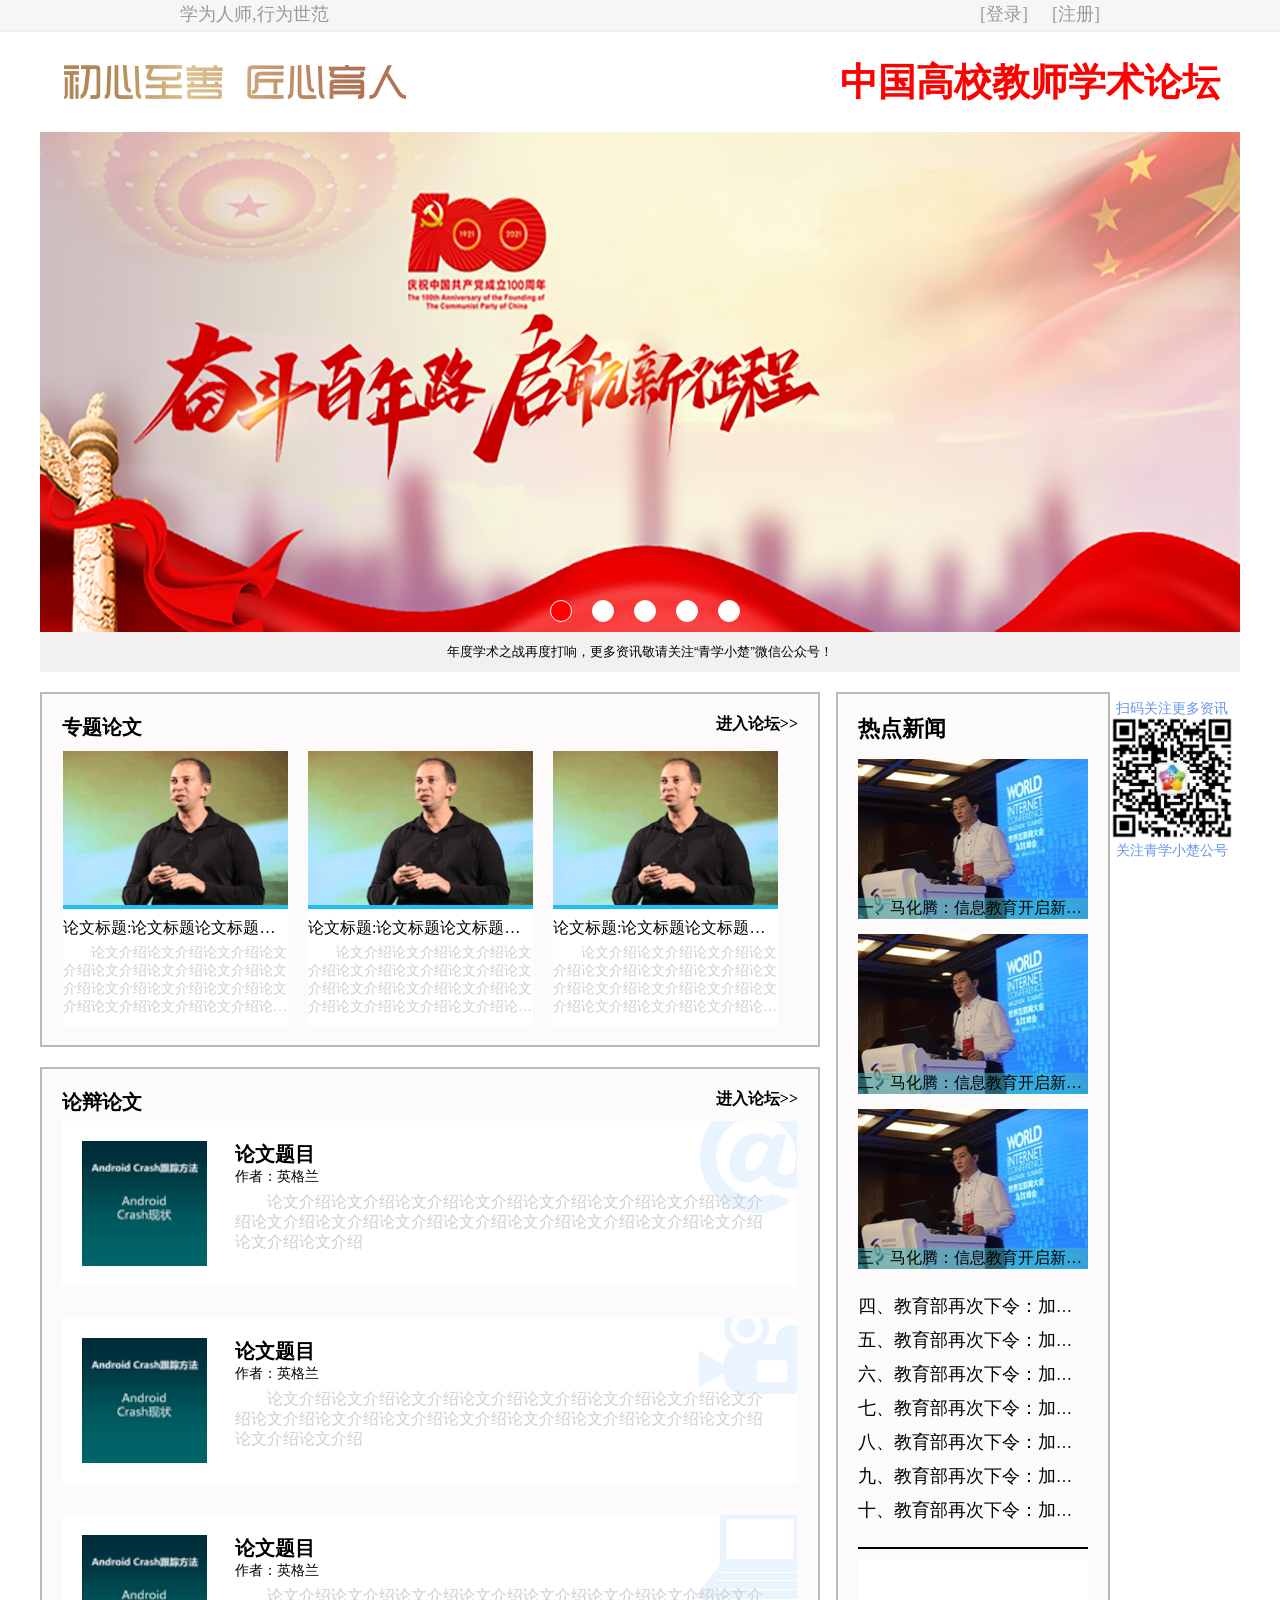
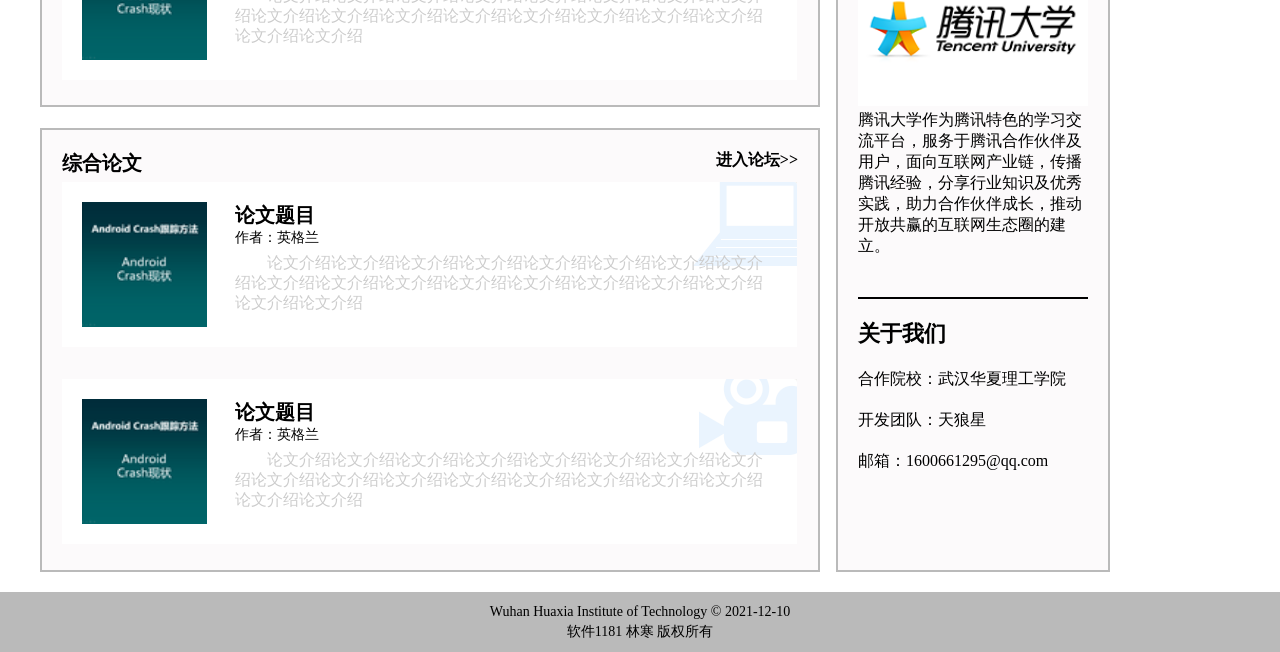
==== GraduationDesign/html/index.html @ d05cbbc8 "提交" ====
<!DOCTYPE html>
<html lang="en">

<head>
    <meta charset="UTF-8">
    <meta http-equiv="X-UA-Compatible" content="IE=edge">
    <meta name="viewport" content="width=device-width, initial-scale=1.0">
    <title>中国高校教师学术论坛官网</title>

    <script src="../js/indexppt.js"></script>
    <link rel="stylesheet" href="../css/index/init.css">
    <link rel="stylesheet" href="../css/index/top.css">
    <link rel="stylesheet" href="../css/index/ppt.css">
    <link rel="stylesheet" href="../css/index/mainBody.css">
    <link rel="stylesheet" href="../css/index/bottom.css">
</head>

<body>
    <div id="login">
        <span id="txt">学为人师,行为世范</span>
        <span id="logins">

            <span>
    </div>
    <div id="init">
        <div id="top">
            <div id="title">中国高校教师学术论坛</div>
        </div>
        <div id="ppt" class="ppt">
            <ul id="pic">
                <li><img src="../images/index/lb2.jpg" alt=""></li>
                <li><img src="../images/index/lb3.jpg" alt=""></li>
                <li><img src="../images/index/lb4.png" alt=""></li>
                <li><img src="../images/index/lb5.jpg" alt=""></li>
                <li><img src="../images/index/lb1.jpg" alt=""></li>
            </ul>
            <ol id="list">
                <li class="on">1</li>
                <li>2</li>
                <li>3</li>
                <li>4</li>
                <li>5</li>
            </ol>
        </div>
        <div id="notice">
            <button id="noticebtn">年度学术之战再度打响，更多资讯敬请关注“青学小楚”微信公众号！</button>
        </div>
        <div id="mainBody">
            <div id="erweima">
                <p>扫码关注更多资讯</p>
                <img src="../images/index/qxxc.png" alt="">
                <p>关注青学小楚公号</p>
            </div>
            <div id="news">
                <p id="title">热点新闻</p>
                <div class="newVideo">
                    <a href="#"><img src="../images/index/首页---腾讯大学_49.gif" alt=""></a>
                    <ul>
                        <li><a href="#"><span>一、</span>马化腾：信息教育开启新领域，中国学术论坛新篇章</a>
                        </li>
                    </ul>
                </div>
                <div class="newVideo">
                    <a href="#"><img src="../images/index/首页---腾讯大学_49.gif" alt=""></a>
                    <ul>
                        <li><a href="#"><span>二、</span>马化腾：信息教育开启新领域，中国学术论坛新篇章</a></li>
                    </ul>
                </div>
                <div class="newVideo">
                    <a href="#"><img src="../images/index/首页---腾讯大学_49.gif" alt=""></a>
                    <ul>
                        <li><a href="#"><span>三、</span>马化腾：信息教育开启新领域，中国学术论坛新篇章</a></li>
                    </ul>
                </div>
                <div id="newList">
                    <ul>
                        <li><a href="#"><span>四、</span>教育部再次下令：加强高校信息化教育部署，强化师生信息学习观念</a></li>
                        <li><a href="#"><span>五、</span>教育部再次下令：加强高校信息化教育部署，强化师生信息学习观念</a></li>
                        <li><a href="#"><span>六、</span>教育部再次下令：加强高校信息化教育部署，强化师生信息学习观念</a></li>
                        <li><a href="#"><span>七、</span>教育部再次下令：加强高校信息化教育部署，强化师生信息学习观念</a></li>
                        <li><a href="#"><span>八、</span>教育部再次下令：加强高校信息化教育部署，强化师生信息学习观念</a></li>
                        <li><a href="#"><span>九、</span>教育部再次下令：加强高校信息化教育部署，强化师生信息学习观念</a></li>
                        <li><a href="#"><span>十、</span>教育部再次下令：加强高校信息化教育部署，强化师生信息学习观念</a></li>
                    </ul>
                </div>
                <div id="tengxunlogo">
                    <a href="https://daxuepc.com/index" target="_blank">
                        <img src="../images/index/tengxundaxuelog.png" alt="">
                    </a>
                    <a href="https://daxuepc.com/index" target="_blank">
                        <p>
                            腾讯大学作为腾讯特色的学习交流平台，服务于腾讯合作伙伴及用户，面向互联网产业链，传播腾讯经验，分享行业知识及优秀实践，助力合作伙伴成长，推动开放共赢的互联网生态圈的建立。
                        </p>
                    </a>
                </div>
                <div id="phone">
                    <p id="title">关于我们</p>
                    <p class="about">合作院校：<a href="http://www.hxut.edu.cn/" target="_blank">武汉华夏理工学院</a></p>
                    <p class="about">开发团队：<a href="#">天狼星</a></p>
                    <p class="about">邮箱：<a href="https://mail.qq.com/" target="_blank">1600661295@qq.com</a></p>
                </div>
            </div>
            <div id="computer">
                <p id="title"><span>专题论文</span><a href="#">进入论坛>></a></p>
                <div class="plate">
                    <a href="#">
                        <img src="../images/index/首页---腾讯大学_51.gif" alt="">
                        <p class="txt-title">论文标题:论文标题论文标题论文标题论文标题论文标题论文标题</p>
                        <p class="txt">论文介绍论文介绍论文介绍论文介绍论文介绍论文介绍论文介绍论文介绍论文介绍论文介绍论文介绍论文介绍论文介绍论文介绍论文介绍论文介绍论文介绍论文介绍</p>
                    </a>
                </div>
                <div class="plate">
                    <a href="#">
                        <img src="../images/index/首页---腾讯大学_51.gif" alt="">
                        <p class="txt-title">论文标题:论文标题论文标题论文标题论文标题论文标题论文标题</p>
                        <p class="txt">论文介绍论文介绍论文介绍论文介绍论文介绍论文介绍论文介绍论文介绍论文介绍论文介绍论文介绍论文介绍论文介绍论文介绍论文介绍论文介绍论文介绍论文介绍</p>
                    </a>

                </div>
                <div class="plate" style="margin-right: none;">
                    <a href="#">
                        <img src="../images/index/首页---腾讯大学_51.gif" alt="">
                        <p class="txt-title">论文标题:论文标题论文标题论文标题论文标题论文标题论文标题</p>
                        <p class="txt">论文介绍论文介绍论文介绍论文介绍论文介绍论文介绍论文介绍论文介绍论文介绍论文介绍论文介绍论文介绍论文介绍论文介绍论文介绍论文介绍论文介绍论文介绍</p>
                    </a>
                </div>
            </div>
            <div id="dry">
                <p id="title"><span>论辩论文</span><a href="#">进入论坛>></a></p>
                <div class="plate" style="margin-top: 32px;background-image: url(../images/index/plate-a\ \(1\).gif);background-position: right top;background-repeat: no-repeat;">
                    <a href="#">
                        <div class="img">
                            <img src="../images/index/android.gif" alt="" class="png">
                        </div>
                        <div class="txt">
                            <p class="title">论文题目</p>
                            <p class="author"><span>作者：</span><span class="authorName">英格兰</span></p>
                            <p class="text">论文介绍论文介绍论文介绍论文介绍论文介绍论文介绍论文介绍论文介绍论文介绍论文介绍论文介绍论文介绍论文介绍论文介绍论文介绍论文介绍论文介绍论文介绍</p>
                        </div>
                    </a> 
                </div>
                <div class="plate" style="margin-top: 32px;background-image: url(../images/index/plate-a\ \(2\).gif);background-position: right top;background-repeat: no-repeat;">
                    <a href="#">
                        <div class="img">
                            <img src="../images/index/android.gif" alt="" class="png">
                        </div>
                        <div class="txt">
                            <p class="title">论文题目</p>
                            <p class="author"><span>作者：</span><span class="authorName">英格兰</span></p>
                            <p class="text">论文介绍论文介绍论文介绍论文介绍论文介绍论文介绍论文介绍论文介绍论文介绍论文介绍论文介绍论文介绍论文介绍论文介绍论文介绍论文介绍论文介绍论文介绍</p>
                        </div>
                    </a>
                </div>
                <div class="plate" style="margin-top: 32px;background-image: url(../images/index/plate-a\ \(3\).gif);background-position: right top;background-repeat: no-repeat;">
                    <a href="#">
                        <div class="img">
                            <img src="../images/index/android.gif" alt="" class="png">
                        </div>
                        <div class="txt">
                            <p class="title">论文题目</p>
                            <p class="author"><span>作者：</span><span class="authorName">英格兰</span></p>
                            <p class="text">论文介绍论文介绍论文介绍论文介绍论文介绍论文介绍论文介绍论文介绍论文介绍论文介绍论文介绍论文介绍论文介绍论文介绍论文介绍论文介绍论文介绍论文介绍</p>
                        </div>
                    </a>  
                </div>
            </div>
            <div id="activity">
                <p id="title"><span>综合论文</span><a href="#">进入论坛>></a></p>
                <div class="plate" style="margin-top: 32px;background-image: url(../images/index/plate-a\ \(3\).gif);background-position: right top;background-repeat: no-repeat;">
                    <a href="#">
                        <div class="img">
                            <img src="../images/index/android.gif" alt="" class="png">
                        </div>
                        <div class="txt">
                            <p class="title">论文题目</p>
                            <p class="author"><span>作者：</span><span class="authorName">英格兰</span></p>
                            <p class="text">论文介绍论文介绍论文介绍论文介绍论文介绍论文介绍论文介绍论文介绍论文介绍论文介绍论文介绍论文介绍论文介绍论文介绍论文介绍论文介绍论文介绍论文介绍</p>
                        </div>
                    </a> 
                </div>
                <div class="plate" style="margin-top: 32px;background-image: url(../images/index/plate-a\ \(2\).gif);background-position: right top;background-repeat: no-repeat;">
                    <a href="#">
                        <div class="img">
                            <img src="../images/index/android.gif" alt="" class="png">
                        </div>
                        <div class="txt">
                            <p class="title">论文题目</p>
                            <p class="author"><span>作者：</span><span class="authorName">英格兰</span></p>
                            <p class="text">论文介绍论文介绍论文介绍论文介绍论文介绍论文介绍论文介绍论文介绍论文介绍论文介绍论文介绍论文介绍论文介绍论文介绍论文介绍论文介绍论文介绍论文介绍</p>
                        </div>
                    </a>
                </div>
            </div>
        </div>
    </div>
    <div id="bottom">
        <p class="text">Wuhan Huaxia Institute of Technology&nbsp;&copy;&nbsp;2021-12-10</p>
        <p class="text">软件1181 林寒&nbsp;版权所有</p>
    </div>
</body>
<script src="../js/index.js"></script>

</html>
---- GraduationDesign/css/index/init.css ----
#init {
    width: 1200px;
    height: auto;
    background-color: #ffffff;
    margin: 0 auto;
}

* {
    margin: 0;
    padding: 0;
}

a {
    text-decoration: none;
}

#login {
    width: 100%;
    height: 30px;
    background-color: #f5f6f7;
    border-bottom: 2px solid #f0f0f0;
    position: relative;
}

#login #txt {
    font-size: 18px;
    display: block;
    position: absolute;
    left: 180px;
    top: 2px;
    color: #999999;
}

#login #txt:hover {
    cursor: default;
}

#login #logins {
    display: block;
    position: absolute;
    right: 180px;
    top: 2px;
    color: #999999;
}

#login #logins:hover {
    cursor: default;
}

#login #logins a {
    font-size: 18px;
    color: #999999;
}

#login #logins a:hover {
    color: aqua;
}

#regis {
    border: none;
    background-color: #f5f6f7;
    font-size: 18px;
    color: #999999;
}

#regis:hover {
    color: aqua;
}
---- GraduationDesign/css/index/top.css ----
#top {
    width: 100%;
    height: 100px;
    background-color: #fff;
    background-image: url(../../images/index/logo.png);
    background-repeat: no-repeat;
    background-position: 20px;
    position: relative;
}

#top #title {
    height: 38px;
    width: 100%;
    font-size: 38px;
    line-height: 38px;
    color: red;
    text-align: right;
    position: absolute;
    top: 31px;
    font-weight: bold;
    right: 20px;
}

#top #title:hover {
    cursor: default;
}
---- GraduationDesign/css/index/ppt.css ----
#ppt {
    width: 100%;
    height: 500px;
    background-color: red;
    overflow: hidden;
    position: relative;
}

* {
    margin: 0;
    padding: 0;
    list-style: none;
}

.wrap {
    height: 170px;
    width: 490px;
    margin: 60px auto;
    overflow: hidden;
    position: relative;
    margin: 100px auto;
}

.ppt ul {
    position: absolute;
}

.ppt ul li {
    height: 500px;
}

.ppt ol {
    position: absolute;
    right: 500px;
    bottom: 10px;
}

.ppt ol li {
    height: 20px;
    width: 20px;
    background: #fff;
    border: 1px solid #fff;
    margin-left: 20px;
    color: #fff;
    float: left;
    line-height: center;
    text-align: center;
    cursor: pointer;
    border-radius: 50%;
}

.ppt ol .on {
    background: red;
    color: red;
}

#notice {
    width: 100%;
    height: 40px;
    background-color: #f2f1ef;
}

#notice #noticebtn {
    border: none;
    background-color: #f2f1ef;
    width: 100%;
    height: 40px;
    line-height: 40px;
    text-align: center;
}

#notice #noticebtn:hover {
    color: blueviolet;
}
---- GraduationDesign/css/index/mainBody.css ----
#mainBody {
        margin-top: 20px;
        width: 1200px;
        height: 1480px;
        /* background-color: #d6dae2; */
        position: relative;
    }
    
    #mainBody #erweima {
        padding: 8px;
        width: 120px;
        height: 166px;
        /* background-color: #fff; */
        position: absolute;
        top: 0;
        right: 0;
    }
    
    #mainBody #erweima img {
        width: 100%;
    }
    
    #mainBody #erweima p {
        font-size: 14px;
        color: cornflowerblue;
        text-align: center;
        cursor: default;
    }
    
    #mainBody #news {
        width: 230px;
        height: 1436px;
        padding: 20px;
        position: absolute;
        right: 130px;
        top: 0;
        background-color: #fcfafb;
        border: 2px solid #bababa;
    }
    
    #mainBody #news #title {
        font-size: 22px;
        font-weight: bold;
        cursor: default;
    }
    
    #mainBody #news .newVideo {
        width: 100%;
        height: 160px;
        position: relative;
        margin-top: 15px;
    }
    
    #mainBody #news .newVideo img {
        width: 100%;
        height: 100%;
        position: absolute;
        z-index: 0;
    }
    
    #mainBody #news .newVideo ul {
        width: 100%;
        height: auto;
        background-color: rgba(65, 186, 190, 0.5);
        position: absolute;
        z-index: 1;
        bottom: 0;
        left: 0;
    }
    
    #mainBody #news .newVideo ul li {
        width: 100%;
        overflow: hidden;
        white-space: nowrap;
        text-overflow: ellipsis;
    }
    
    #mainBody #news .newVideo ul li a {
        text-overflow: ellipsis;
        text-decoration: none;
        color: black;
    }
    
    #mainBody #news .newVideo ul li a:hover {
        color: red;
    }
    
    #mainBody #news .newVideo img:hover {
        box-shadow: 5px 5px 5px aquamarine;
    }
    
    #mainBody #news #newList {
        margin-top: 25px;
        width: 100%;
        height: auto;
    }
    
    #mainBody #news #newList ul {
        width: 100%;
        height: auto;
    }
    
    #mainBody #news #newList ul li {
        width: 100%;
        overflow: hidden;
        white-space: nowrap;
        text-overflow: ellipsis;
        margin-top: 10px;
    }
    
    #mainBody #news #newList ul li a {
        font-size: 18px;
        color: black;
    }
    
    #mainBody #news #newList ul li a:hover {
        color: cornflowerblue;
    }
    
    #mainBody #news #tengxunlogo {
        margin-top: 25px;
        border-top: 2px solid black;
    }
    
    #mainBody #news #tengxunlogo a img {
        margin-top: 10px;
        width: 100%;
    }

    
    #mainBody #news #tengxunlogo a {
        text-decoration: none;
        color: black;
    }
    
    #mainBody #news #tengxunlogo a:hover {
        color: cornflowerblue;
    }
    
    #mainBody #news #phone {
        margin-top: 40px;
        border-top: 2px solid black;
    }
    
    #mainBody #news #phone #title {
        margin-top: 20px;
        font-size: 22px;
        font-weight: bold;
        cursor: default;
    }
    
    #mainBody #news #phone .about {
        margin-top: 20px;
        cursor: default;
    }
    
    #mainBody #news #phone .about a {
        text-decoration: none;
        color: black;
    }
    
    #mainBody #news #phone .about a:hover {
        color: cornflowerblue;
    }
    
    #mainBody #computer {
        position: absolute;
        left: 0;
        top: 0;
        width: 736px;
        height: 311px;
        background-color: #fcfafb;
        border: 2px solid #bababa;
        padding: 20px;
    }
    
    #mainBody #computer #title {
        width: 100%;
        height: auto;
    }
    
    #mainBody #computer #title span {
        float: left;
        font-size: 20px;
        font-weight: bold;
        cursor: default;
    }
    
    #mainBody #computer #title a {
        float: right;
        text-decoration: none;
        color: black;
        font-weight: bold;
    }
    
    #mainBody #computer #title a:hover {
        color: red;
        font-weight: bold;
    }
    
    #mainBody #computer .plate {
        clear: left;
        width: 225px;
        height: 275px;
        background-color: #fff;
        float: right;
        margin-right: 20px;
        margin-top: 10px;
    }
    
    #mainBody #computer .plate img {
        width: 100%;
        height: 56%;
        border-bottom: 4px solid #1fc0ef;
    }
    
    #mainBody #computer .plate .txt-title {
        font-size: 16px;
        width: 100%;
        overflow: hidden;
        white-space: nowrap;
        text-overflow: ellipsis;
        margin-top: 5px;
    }
    
    #mainBody #computer .plate .txt {
        width: 100%;
        margin-top: 5px;
        font-size: 14px;
        color: #cdcdcd;
        line-height: 18px;
        display: -webkit-box;
        -webkit-box-orient: vertical;
        -webkit-line-clamp: 4;
        overflow: hidden;
        text-indent: 2em
    }
    
    #mainBody #computer .plate a {
        text-decoration: none;
        color: black;
    }
    
    #mainBody #computer .plate a img:hover {
        box-shadow: 1px 1px 1px 1px aqua;
    }
    
    #mainBody #computer .plate a .txt-title:hover {
        color: cornflowerblue;
    }
    
    #mainBody #dry {
        width: 736px;
        height: 596px;
        border: 2px solid #bababa;
        background-color: #fcfafb;
        padding: 20px;
        position: absolute;
        left: 0;
        top: 375px;
    }
    
    #mainBody #dry #title {
        width: 100%;
        height: auto;
    }
    
    #mainBody #dry #title span {
        float: left;
        font-size: 20px;
        font-weight: bold;
        cursor: default;
    }
    
    #mainBody #dry #title a {
        float: right;
        text-decoration: none;
        color: black;
        font-weight: bold;
    }
    
    #mainBody #dry #title a:hover {
        color: red;
        font-weight: bold;
    }
    #mainBody #dry .plate{
        width: 695px;
        height: 125px;
        background-color: #fff;
        padding: 20px;
    }
    #mainBody #dry .plate .img{
        width: 125px;
        height: 125px;
        float: left;
        background-color: aqua;
    }
    #mainBody #dry .plate .img .png{
        width: 100%;
        height: 100%;
    }
    #mainBody #dry .plate .img .png:hover{
        box-shadow: 3px 3px 3px aqua;
    }
    #mainBody #dry .plate .txt{
        width: 78%;
        height: 100%;
        float: right;
        /* background-color: aqua; */
    }
    #mainBody #dry .plate .txt .title{
        font-size: 20px;
        font-weight: bold;
        line-height: 26px;
    }
    #mainBody #dry .plate .txt .author{
        font-size: 14px;
        line-height: 20px;
        font-variant: initial;
    }
    #mainBody #dry .plate .txt .text{
        width: 100%;
        margin-top: 5px;
        font-size: 16px;
        color: #cdcdcd;
        line-height: 20px;
        display: -webkit-box;
        -webkit-box-orient: vertical;
        -webkit-line-clamp: 3;
        overflow: hidden;
        text-indent: 2em

    }
    #mainBody #dry .plate a{
        text-decoration: none;
        color: black;
    }
    #mainBody #dry .plate .txt .title:hover{
        color: cornflowerblue;
    }
    #mainBody #dry .plate .txt .author:hover{
        color: cornflowerblue;
    }
    #mainBody #dry .plate .txt .text:hover{
        color: cornflowerblue;
    }
    #mainBody #activity{
        position: absolute;
        left: 0;
        bottom: 0;
        width: 736px;
        padding: 20px;
        height: 400px;
        border: 2px solid #bababa;
        background-color: #fcfafb;
    }
    #mainBody #activity #title {
        width: 100%;
        height: auto;
    }
    
    #mainBody #activity #title span {
        float: left;
        font-size: 20px;
        font-weight: bold;
        cursor: default;
    }
    
    #mainBody #activity #title a {
        float: right;
        text-decoration: none;
        color: black;
        font-weight: bold;
    }
    
    #mainBody #activity #title a:hover {
        color: red;
        font-weight: bold;
    }
    #mainBody #activity .plate{
        width: 695px;
        height: 125px;
        background-color: #fff;
        padding: 20px;
    }
    #mainBody #activity .plate .img{
        width: 125px;
        height: 125px;
        float: left;
        background-color: aqua;
    }
    #mainBody #activity .plate .img .png{
        width: 100%;
        height: 100%;
    }
    #mainBody #activity .plate .img .png:hover{
        box-shadow: 3px 3px 3px aqua;
    }
    #mainBody #activity .plate .txt{
        width: 78%;
        height: 100%;
        float: right;
        /* background-color: aqua; */
    }
    #mainBody #activity .plate .txt .title{
        font-size: 20px;
        font-weight: bold;
        line-height: 26px;
    }
    #mainBody #activity .plate .txt .author{
        font-size: 14px;
        line-height: 20px;
        font-variant: initial;
    }
    #mainBody #activity .plate .txt .text{
        width: 100%;
        margin-top: 5px;
        font-size: 16px;
        color: #cdcdcd;
        line-height: 20px;
        display: -webkit-box;
        -webkit-box-orient: vertical;
        -webkit-line-clamp: 3;
        overflow: hidden;
        text-indent: 2em

    }
    #mainBody #activity .plate a{
        text-decoration: none;
        color: black;
    }
    #mainBody #activity .plate .txt .title:hover{
        color: cornflowerblue;
    }
    #mainBody #activity .plate .txt .author:hover{
        color: cornflowerblue;
    }
    #mainBody #activity .plate .txt .text:hover{
        color: cornflowerblue;
    }
---- GraduationDesign/css/index/bottom.css ----
#bottom{
    margin-top: 20px;
    width: 100%;
    height: 50px;
    background-color: #bababa;
    padding-top: 10px;
}
#bottom .text{
    width: 100%;
    line-height: 20px;
    font-size: 14px;
    color: black;
    text-align: center;
    cursor: default;
}
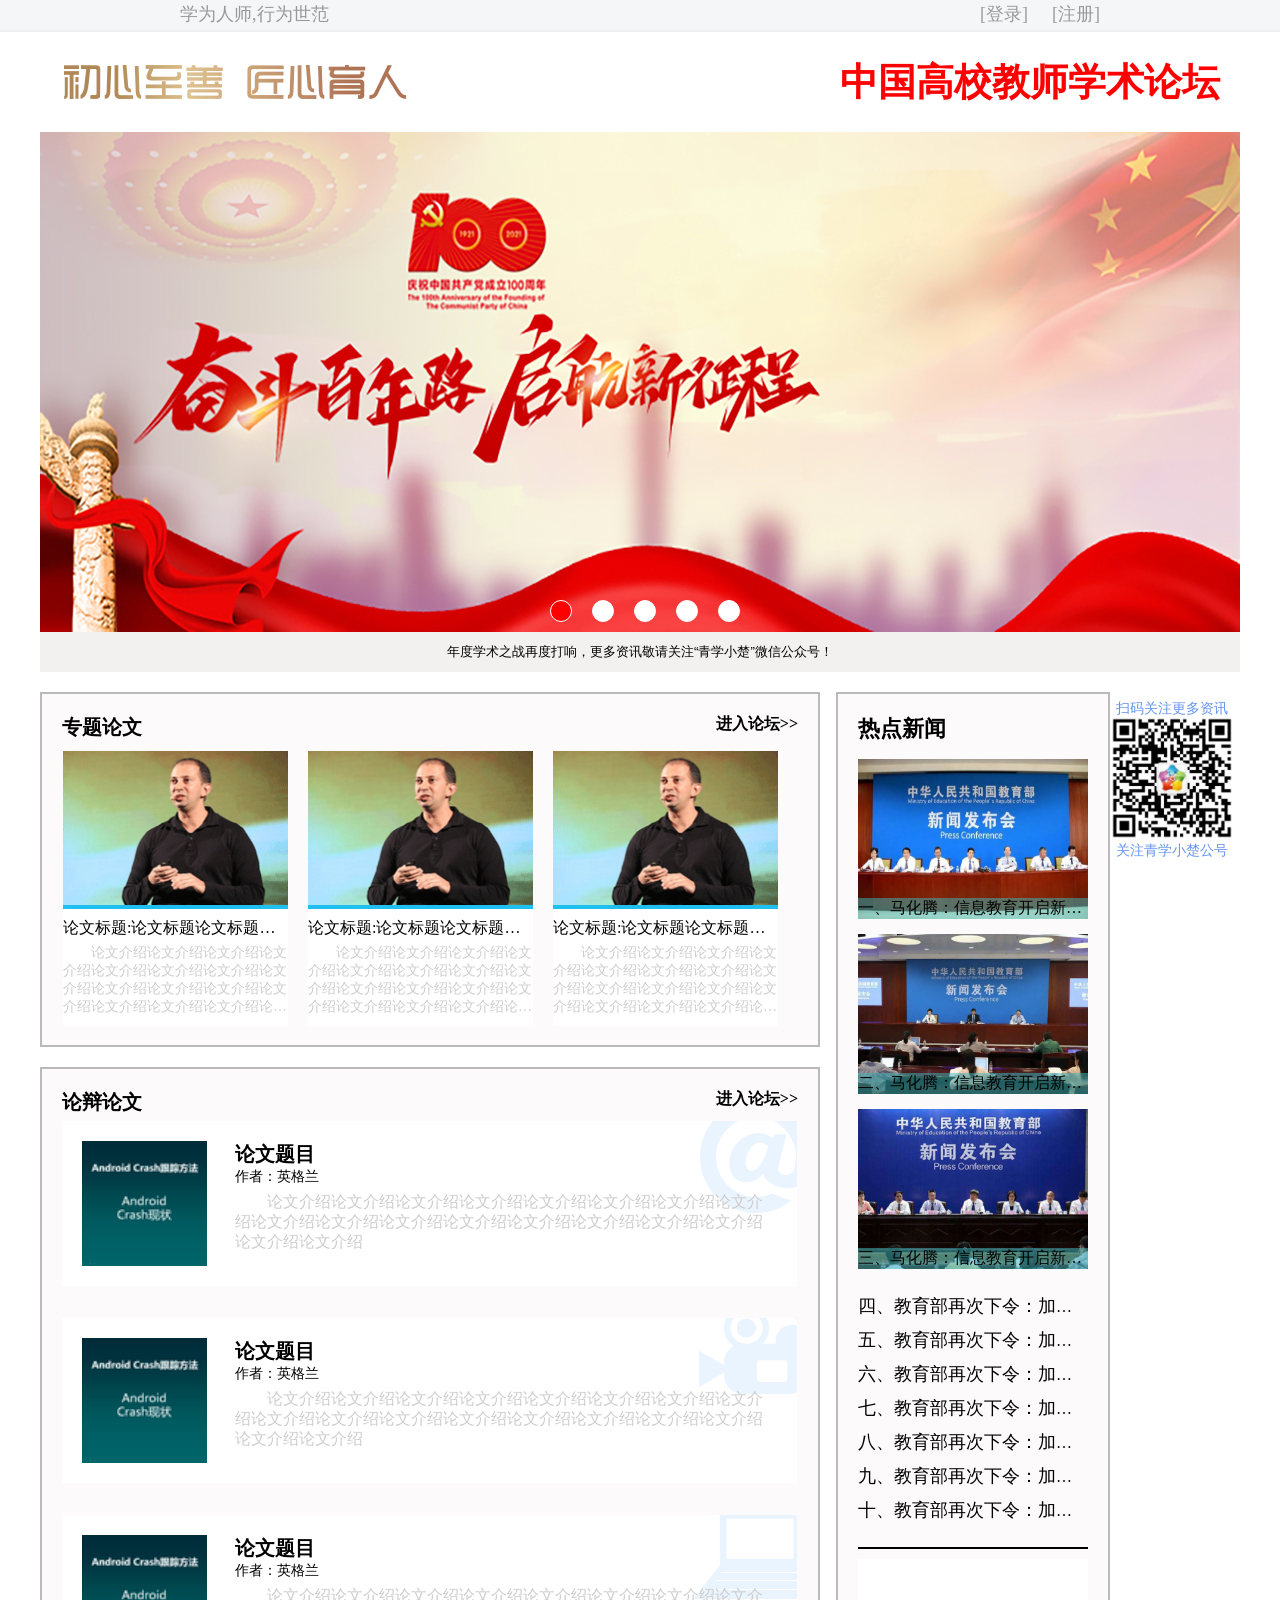
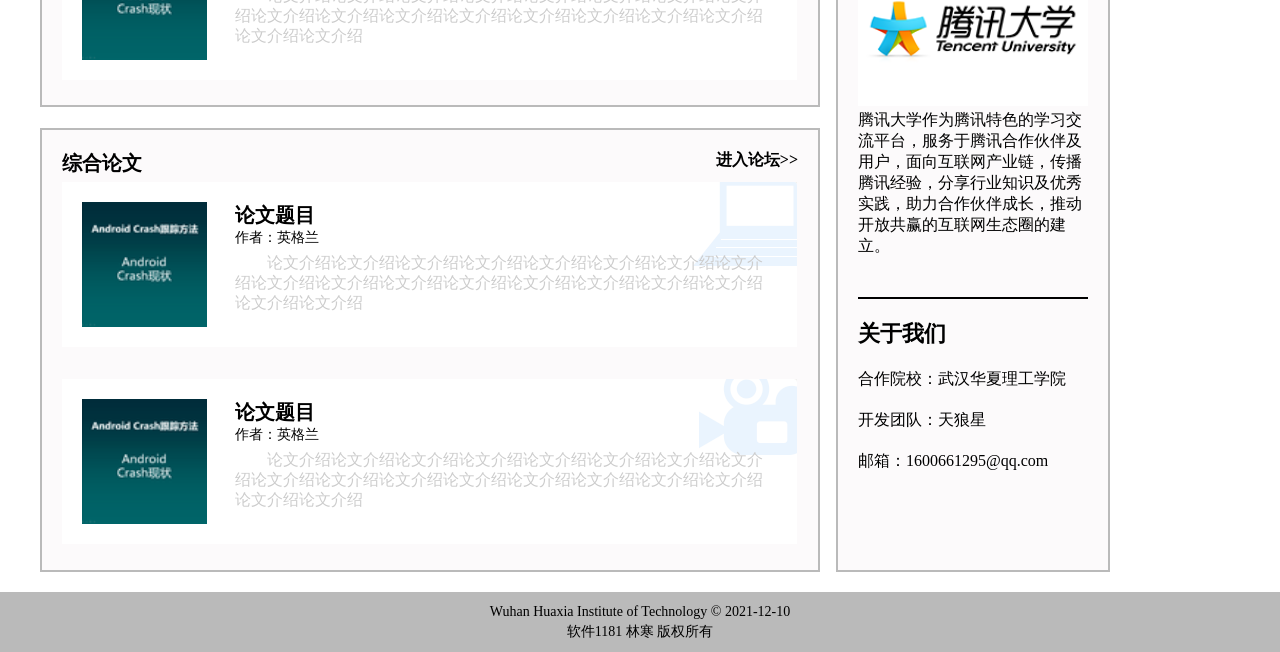
==== commit 0608675b: "提交" ====
--- a/GraduationDesign/html/index.html
+++ b/GraduationDesign/html/index.html
@@ -54,20 +54,20 @@
             <div id="news">
                 <p id="title">热点新闻</p>
                 <div class="newVideo">
-                    <a href="#"><img src="../images/index/首页---腾讯大学_49.gif" alt=""></a>
+                    <a href="#"><img src="../images/index/Education1.png" alt=""></a>
                     <ul>
                         <li><a href="#"><span>一、</span>马化腾：信息教育开启新领域，中国学术论坛新篇章</a>
                         </li>
                     </ul>
                 </div>
                 <div class="newVideo">
-                    <a href="#"><img src="../images/index/首页---腾讯大学_49.gif" alt=""></a>
+                    <a href="#"><img src="../images/index/Education2.png" alt=""></a>
                     <ul>
                         <li><a href="#"><span>二、</span>马化腾：信息教育开启新领域，中国学术论坛新篇章</a></li>
                     </ul>
                 </div>
                 <div class="newVideo">
-                    <a href="#"><img src="../images/index/首页---腾讯大学_49.gif" alt=""></a>
+                    <a href="#"><img src="../images/index/Education3.png" alt=""></a>
                     <ul>
                         <li><a href="#"><span>三、</span>马化腾：信息教育开启新领域，中国学术论坛新篇章</a></li>
                     </ul>
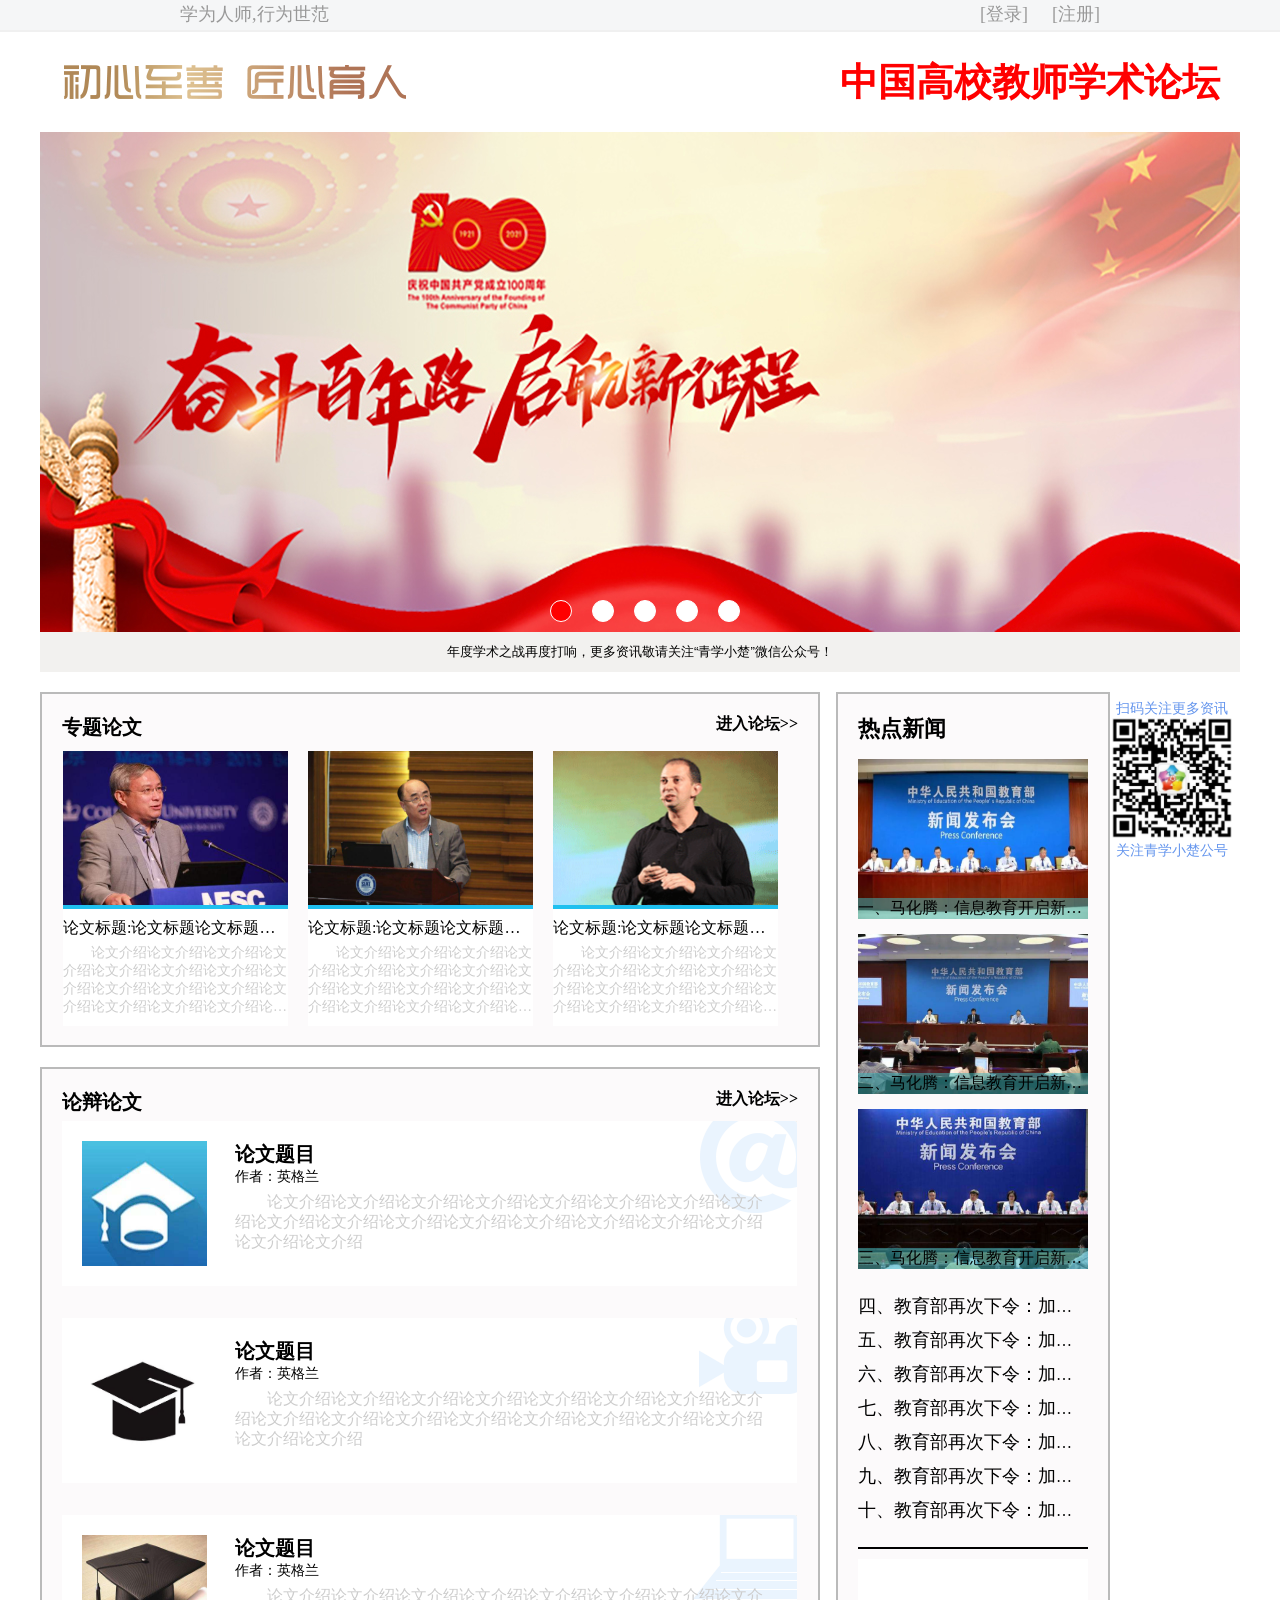
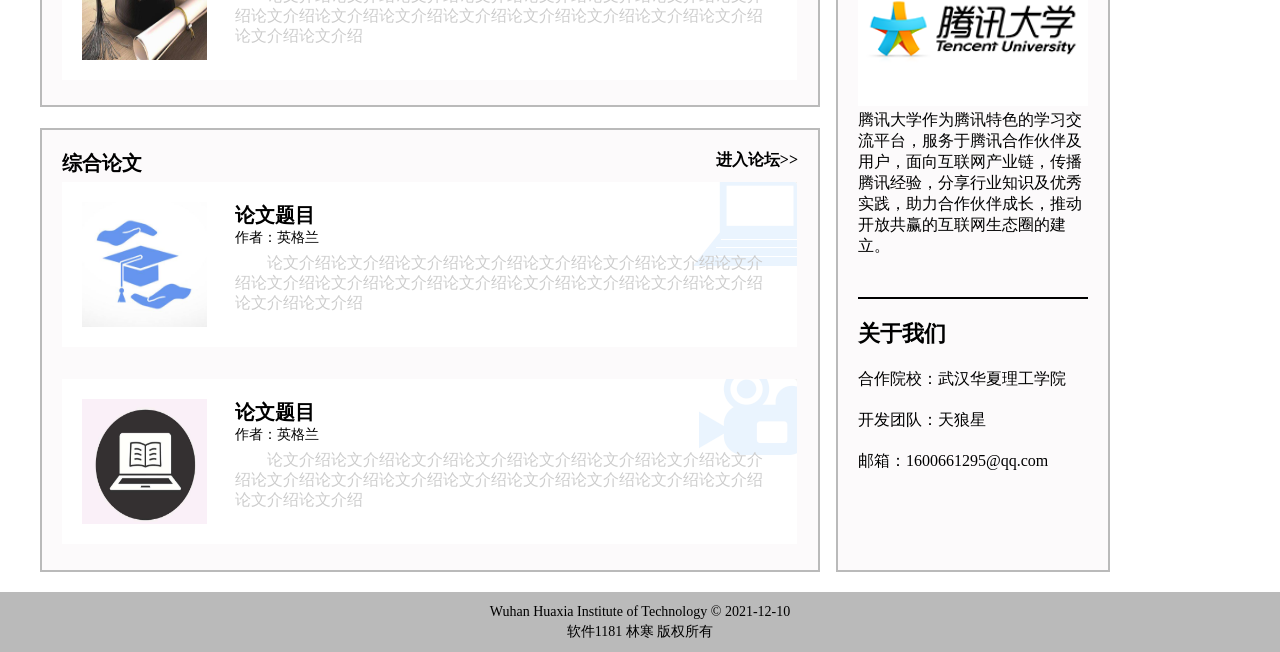
==== commit 39dac11c: "提交" ====
--- a/GraduationDesign/html/index.html
+++ b/GraduationDesign/html/index.html
@@ -104,14 +104,14 @@
                 <p id="title"><span>专题论文</span><a href="#">进入论坛>></a></p>
                 <div class="plate">
                     <a href="#">
-                        <img src="../images/index/首页---腾讯大学_51.gif" alt="">
+                        <img src="../images/index/academic3.png" alt="">
                         <p class="txt-title">论文标题:论文标题论文标题论文标题论文标题论文标题论文标题</p>
                         <p class="txt">论文介绍论文介绍论文介绍论文介绍论文介绍论文介绍论文介绍论文介绍论文介绍论文介绍论文介绍论文介绍论文介绍论文介绍论文介绍论文介绍论文介绍论文介绍</p>
                     </a>
                 </div>
                 <div class="plate">
                     <a href="#">
-                        <img src="../images/index/首页---腾讯大学_51.gif" alt="">
+                        <img src="../images/index/academic2.png" alt="">
                         <p class="txt-title">论文标题:论文标题论文标题论文标题论文标题论文标题论文标题</p>
                         <p class="txt">论文介绍论文介绍论文介绍论文介绍论文介绍论文介绍论文介绍论文介绍论文介绍论文介绍论文介绍论文介绍论文介绍论文介绍论文介绍论文介绍论文介绍论文介绍</p>
                     </a>
@@ -119,7 +119,7 @@
                 </div>
                 <div class="plate" style="margin-right: none;">
                     <a href="#">
-                        <img src="../images/index/首页---腾讯大学_51.gif" alt="">
+                        <img src="../images/index/academic1.png" alt="">
                         <p class="txt-title">论文标题:论文标题论文标题论文标题论文标题论文标题论文标题</p>
                         <p class="txt">论文介绍论文介绍论文介绍论文介绍论文介绍论文介绍论文介绍论文介绍论文介绍论文介绍论文介绍论文介绍论文介绍论文介绍论文介绍论文介绍论文介绍论文介绍</p>
                     </a>
@@ -130,7 +130,7 @@
                 <div class="plate" style="margin-top: 32px;background-image: url(../images/index/plate-a\ \(1\).gif);background-position: right top;background-repeat: no-repeat;">
                     <a href="#">
                         <div class="img">
-                            <img src="../images/index/android.gif" alt="" class="png">
+                            <img src="../images/index/sub.png" alt="" class="png">
                         </div>
                         <div class="txt">
                             <p class="title">论文题目</p>
@@ -142,7 +142,7 @@
                 <div class="plate" style="margin-top: 32px;background-image: url(../images/index/plate-a\ \(2\).gif);background-position: right top;background-repeat: no-repeat;">
                     <a href="#">
                         <div class="img">
-                            <img src="../images/index/android.gif" alt="" class="png">
+                            <img src="../images/index/sub1.png" alt="" class="png">
                         </div>
                         <div class="txt">
                             <p class="title">论文题目</p>
@@ -154,7 +154,7 @@
                 <div class="plate" style="margin-top: 32px;background-image: url(../images/index/plate-a\ \(3\).gif);background-position: right top;background-repeat: no-repeat;">
                     <a href="#">
                         <div class="img">
-                            <img src="../images/index/android.gif" alt="" class="png">
+                            <img src="../images/index/subject.png" alt="" class="png">
                         </div>
                         <div class="txt">
                             <p class="title">论文题目</p>
@@ -169,7 +169,7 @@
                 <div class="plate" style="margin-top: 32px;background-image: url(../images/index/plate-a\ \(3\).gif);background-position: right top;background-repeat: no-repeat;">
                     <a href="#">
                         <div class="img">
-                            <img src="../images/index/android.gif" alt="" class="png">
+                            <img src="../images/index/subject1.png" alt="" class="png">
                         </div>
                         <div class="txt">
                             <p class="title">论文题目</p>
@@ -181,7 +181,7 @@
                 <div class="plate" style="margin-top: 32px;background-image: url(../images/index/plate-a\ \(2\).gif);background-position: right top;background-repeat: no-repeat;">
                     <a href="#">
                         <div class="img">
-                            <img src="../images/index/android.gif" alt="" class="png">
+                            <img src="../images/index/subject2.png" alt="" class="png">
                         </div>
                         <div class="txt">
                             <p class="title">论文题目</p>
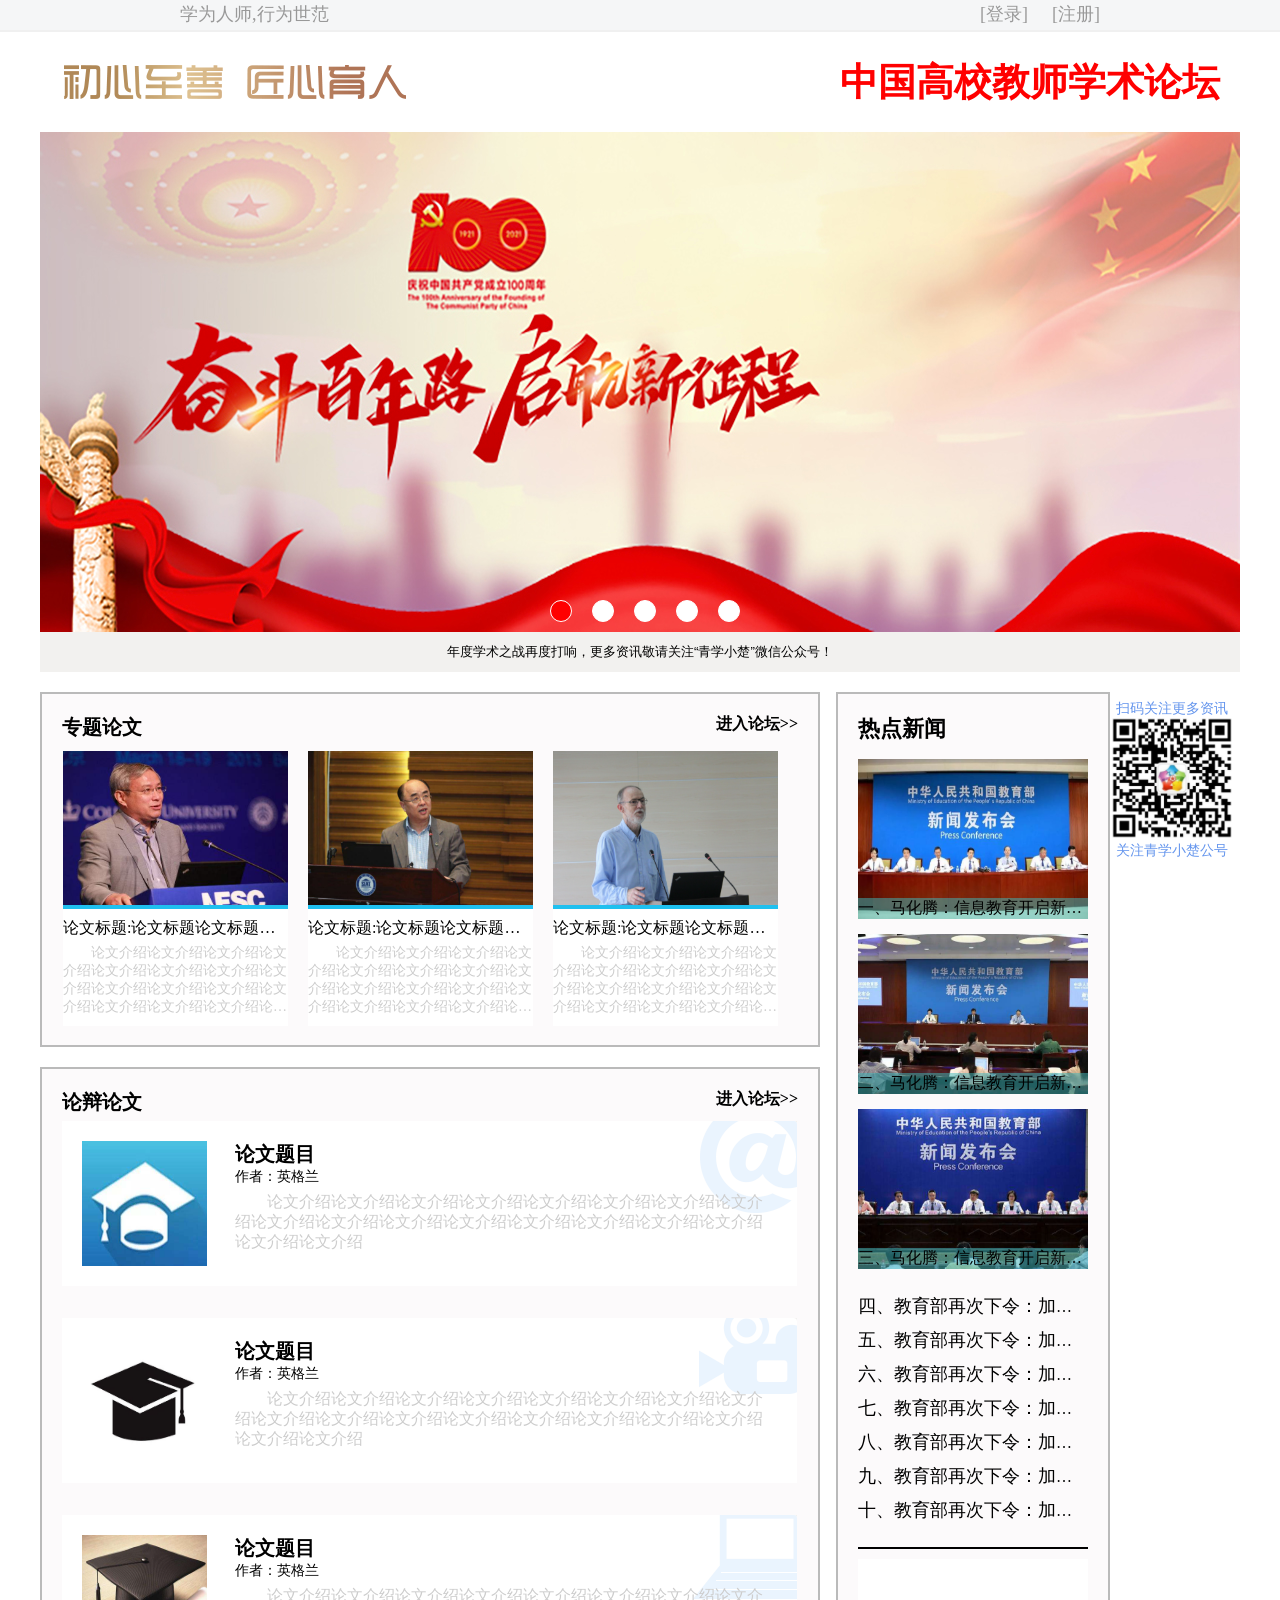
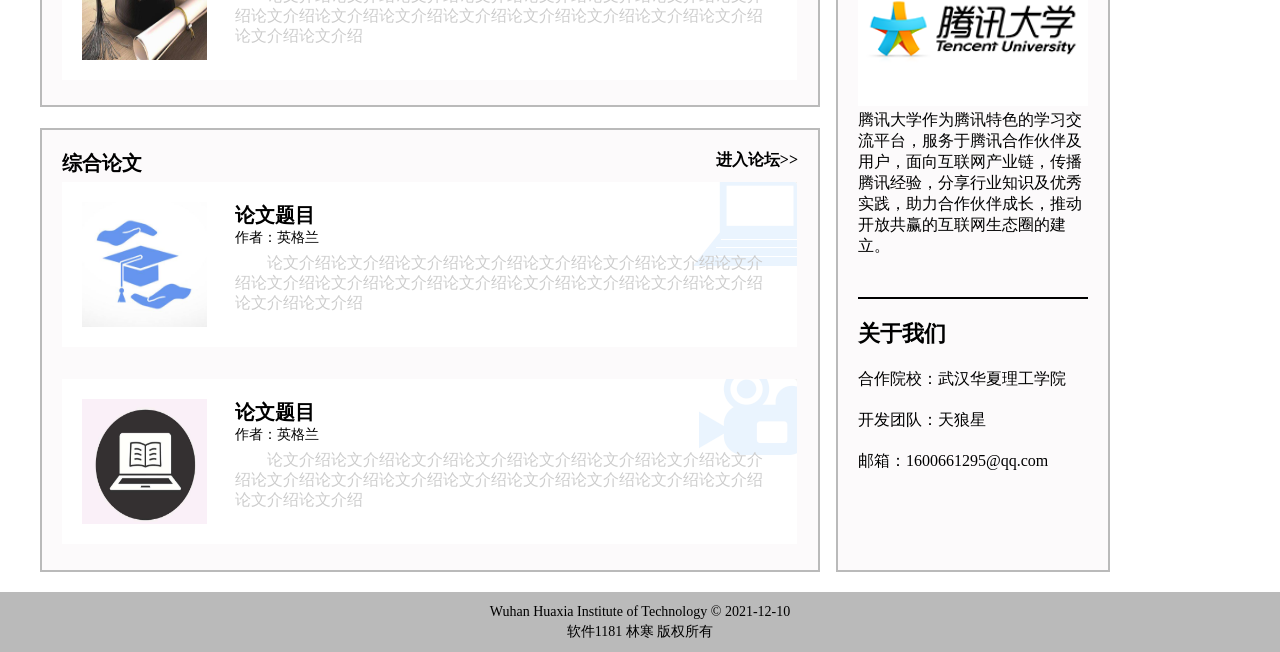
==== commit 9d33a816: "提交" ====
--- a/GraduationDesign/html/index.html
+++ b/GraduationDesign/html/index.html
@@ -104,7 +104,7 @@
                 <p id="title"><span>专题论文</span><a href="#">进入论坛>></a></p>
                 <div class="plate">
                     <a href="#">
-                        <img src="../images/index/academic3.png" alt="">
+                        <img src="../images/index/academic4.png" alt="">
                         <p class="txt-title">论文标题:论文标题论文标题论文标题论文标题论文标题论文标题</p>
                         <p class="txt">论文介绍论文介绍论文介绍论文介绍论文介绍论文介绍论文介绍论文介绍论文介绍论文介绍论文介绍论文介绍论文介绍论文介绍论文介绍论文介绍论文介绍论文介绍</p>
                     </a>
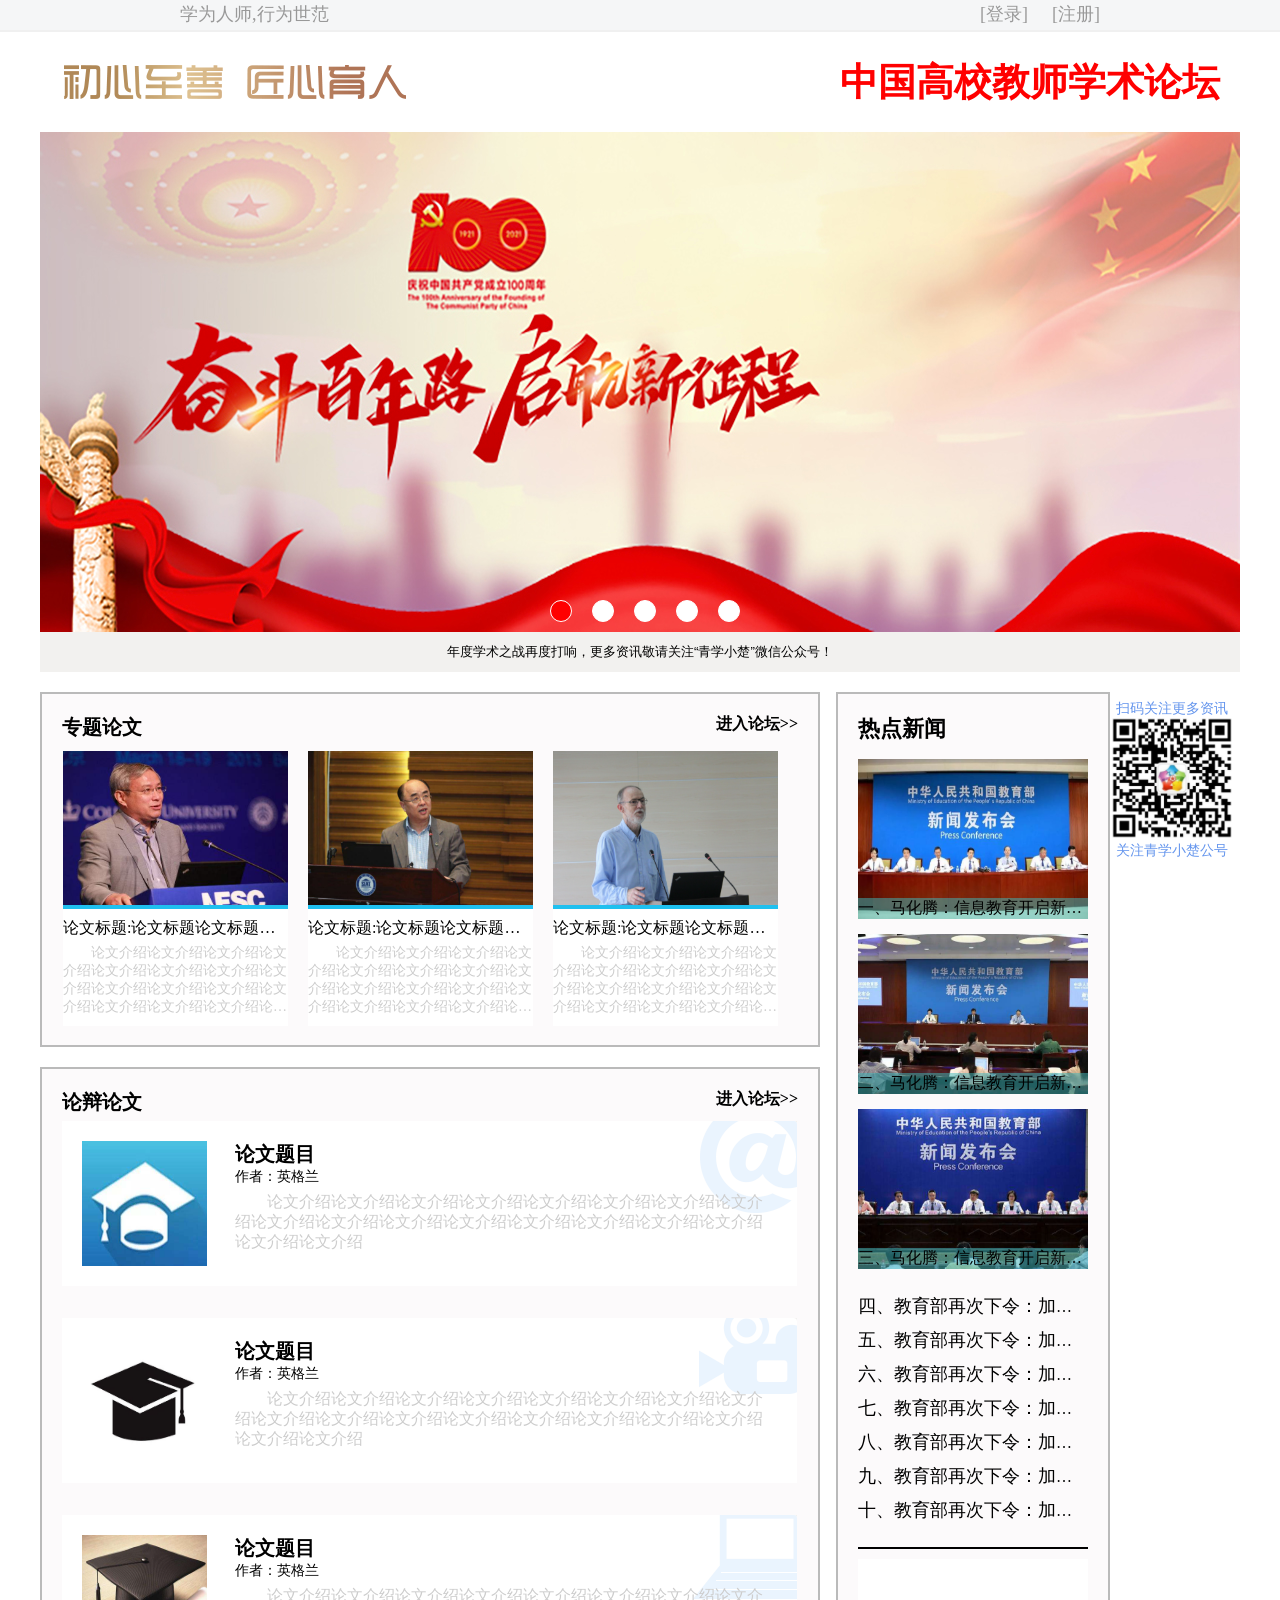
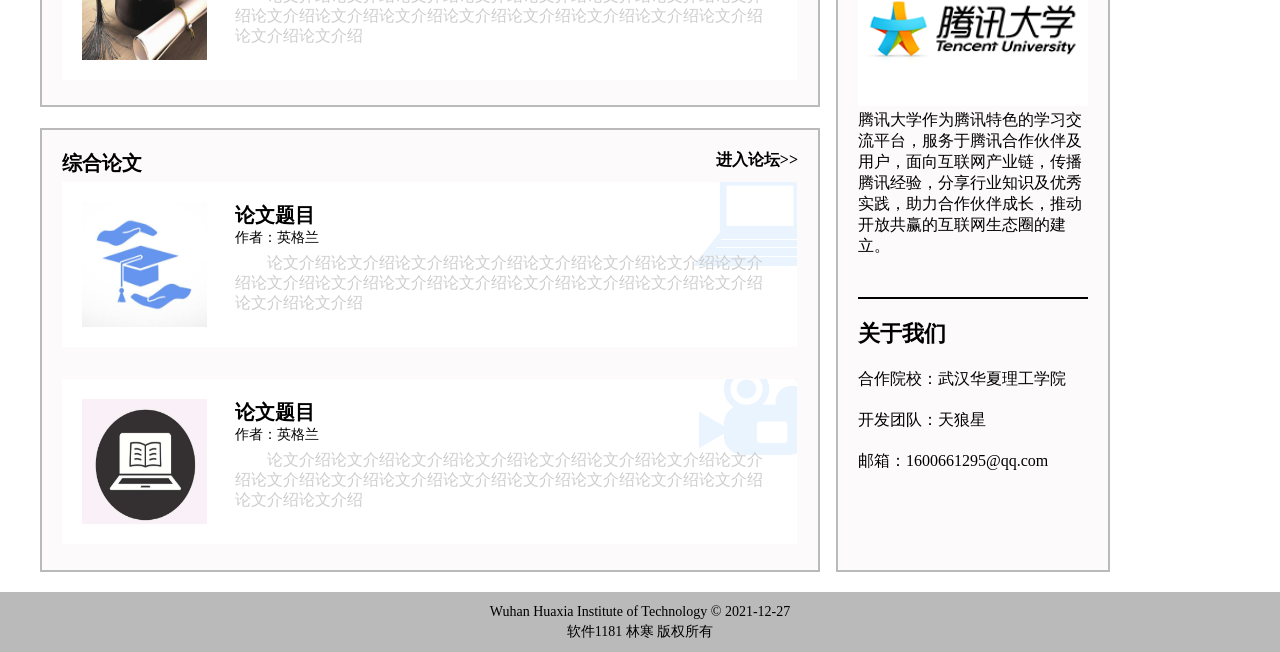
==== commit 4abb0eb8: "提交" ====
--- a/GraduationDesign/html/index.html
+++ b/GraduationDesign/html/index.html
@@ -6,7 +6,8 @@
     <meta http-equiv="X-UA-Compatible" content="IE=edge">
     <meta name="viewport" content="width=device-width, initial-scale=1.0">
     <title>中国高校教师学术论坛官网</title>
-
+    <script src="../js/jquery.min.js"></script>
+    <script src="../js/indexdata.js"></script>
     <script src="../js/indexppt.js"></script>
     <link rel="stylesheet" href="../css/index/init.css">
     <link rel="stylesheet" href="../css/index/top.css">
@@ -53,34 +54,37 @@
             </div>
             <div id="news">
                 <p id="title">热点新闻</p>
-                <div class="newVideo">
-                    <a href="#"><img src="../images/index/Education1.png" alt=""></a>
-                    <ul>
-                        <li><a href="#"><span>一、</span>马化腾：信息教育开启新领域，中国学术论坛新篇章</a>
-                        </li>
-                    </ul>
-                </div>
-                <div class="newVideo">
-                    <a href="#"><img src="../images/index/Education2.png" alt=""></a>
-                    <ul>
-                        <li><a href="#"><span>二、</span>马化腾：信息教育开启新领域，中国学术论坛新篇章</a></li>
-                    </ul>
-                </div>
-                <div class="newVideo">
-                    <a href="#"><img src="../images/index/Education3.png" alt=""></a>
-                    <ul>
-                        <li><a href="#"><span>三、</span>马化腾：信息教育开启新领域，中国学术论坛新篇章</a></li>
-                    </ul>
-                </div>
+                <div id="ajaxNew3">
+                    <div class="newVideo">
+                        <a href="./news.html" target="_blank"><img src="../images/index/Education1.png" alt=""></a>
+                        <ul>
+                            <li><a href="./news.html" target="_blank"><span>一、</span>马化腾：信息教育开启新领域，中国学术论坛新篇章</a>
+                            </li>
+                        </ul>
+                    </div>
+                    <div class="newVideo">
+                        <a href="./news.html" target="_blank"><img src="../images/index/Education2.png" alt=""></a>
+                        <ul>
+                            <li><a href="./news.html" target="_blank"><span>二、</span>马化腾：信息教育开启新领域，中国学术论坛新篇章</a></li>
+                        </ul>
+                    </div>
+                    <div class="newVideo">
+                        <a href="./news.html" target="_blank"><img src="../images/index/Education3.png" alt=""></a>
+                        <ul>
+                            <li><a href="./news.html" target="_blank"><span>三、</span>马化腾：信息教育开启新领域，中国学术论坛新篇章</a></li>
+                        </ul>
+                    </div>
+                </div>
+               
                 <div id="newList">
-                    <ul>
-                        <li><a href="#"><span>四、</span>教育部再次下令：加强高校信息化教育部署，强化师生信息学习观念</a></li>
-                        <li><a href="#"><span>五、</span>教育部再次下令：加强高校信息化教育部署，强化师生信息学习观念</a></li>
-                        <li><a href="#"><span>六、</span>教育部再次下令：加强高校信息化教育部署，强化师生信息学习观念</a></li>
-                        <li><a href="#"><span>七、</span>教育部再次下令：加强高校信息化教育部署，强化师生信息学习观念</a></li>
-                        <li><a href="#"><span>八、</span>教育部再次下令：加强高校信息化教育部署，强化师生信息学习观念</a></li>
-                        <li><a href="#"><span>九、</span>教育部再次下令：加强高校信息化教育部署，强化师生信息学习观念</a></li>
-                        <li><a href="#"><span>十、</span>教育部再次下令：加强高校信息化教育部署，强化师生信息学习观念</a></li>
+                    <ul id="ajaxNew7">
+                        <li><a href="./news.html" target="_blank"><span>四、</span>教育部再次下令：加强高校信息化教育部署，强化师生信息学习观念</a></li>
+                        <li><a href="./news.html" target="_blank"><span>五、</span>教育部再次下令：加强高校信息化教育部署，强化师生信息学习观念</a></li>
+                        <li><a href="./news.html" target="_blank"><span>六、</span>教育部再次下令：加强高校信息化教育部署，强化师生信息学习观念</a></li>
+                        <li><a href="./news.html" target="_blank"><span>七、</span>教育部再次下令：加强高校信息化教育部署，强化师生信息学习观念</a></li>
+                        <li><a href="./news.html" target="_blank"><span>八、</span>教育部再次下令：加强高校信息化教育部署，强化师生信息学习观念</a></li>
+                        <li><a href="./news.html" target="_blank"><span>九、</span>教育部再次下令：加强高校信息化教育部署，强化师生信息学习观念</a></li>
+                        <li><a href="./news.html" target="_blank"><span>十、</span>教育部再次下令：加强高校信息化教育部署，强化师生信息学习观念</a></li>
                     </ul>
                 </div>
                 <div id="tengxunlogo">
@@ -101,16 +105,16 @@
                 </div>
             </div>
             <div id="computer">
-                <p id="title"><span>专题论文</span><a href="#">进入论坛>></a></p>
+                <p id="title"><span>专题论文</span><a href="./bbs.html" target="_blank">进入论坛>></a></p>
                 <div class="plate">
-                    <a href="#">
+                    <a href="./paper.html" target="_blank">
                         <img src="../images/index/academic4.png" alt="">
                         <p class="txt-title">论文标题:论文标题论文标题论文标题论文标题论文标题论文标题</p>
                         <p class="txt">论文介绍论文介绍论文介绍论文介绍论文介绍论文介绍论文介绍论文介绍论文介绍论文介绍论文介绍论文介绍论文介绍论文介绍论文介绍论文介绍论文介绍论文介绍</p>
                     </a>
                 </div>
                 <div class="plate">
-                    <a href="#">
+                    <a href="./paper.html" target="_blank">
                         <img src="../images/index/academic2.png" alt="">
                         <p class="txt-title">论文标题:论文标题论文标题论文标题论文标题论文标题论文标题</p>
                         <p class="txt">论文介绍论文介绍论文介绍论文介绍论文介绍论文介绍论文介绍论文介绍论文介绍论文介绍论文介绍论文介绍论文介绍论文介绍论文介绍论文介绍论文介绍论文介绍</p>
@@ -118,7 +122,7 @@
 
                 </div>
                 <div class="plate" style="margin-right: none;">
-                    <a href="#">
+                    <a href="./paper.html" target="_blank">
                         <img src="../images/index/academic1.png" alt="">
                         <p class="txt-title">论文标题:论文标题论文标题论文标题论文标题论文标题论文标题</p>
                         <p class="txt">论文介绍论文介绍论文介绍论文介绍论文介绍论文介绍论文介绍论文介绍论文介绍论文介绍论文介绍论文介绍论文介绍论文介绍论文介绍论文介绍论文介绍论文介绍</p>
@@ -126,9 +130,9 @@
                 </div>
             </div>
             <div id="dry">
-                <p id="title"><span>论辩论文</span><a href="#">进入论坛>></a></p>
+                <p id="title"><span>论辩论文</span><a href="./bbs.html" target="_blank">进入论坛>></a></p>
                 <div class="plate" style="margin-top: 32px;background-image: url(../images/index/plate-a\ \(1\).gif);background-position: right top;background-repeat: no-repeat;">
-                    <a href="#">
+                    <a href="./paper.html" target="_blank">
                         <div class="img">
                             <img src="../images/index/sub.png" alt="" class="png">
                         </div>
@@ -140,7 +144,7 @@
                     </a> 
                 </div>
                 <div class="plate" style="margin-top: 32px;background-image: url(../images/index/plate-a\ \(2\).gif);background-position: right top;background-repeat: no-repeat;">
-                    <a href="#">
+                    <a href="./paper.html" target="_blank">
                         <div class="img">
                             <img src="../images/index/sub1.png" alt="" class="png">
                         </div>
@@ -152,7 +156,7 @@
                     </a>
                 </div>
                 <div class="plate" style="margin-top: 32px;background-image: url(../images/index/plate-a\ \(3\).gif);background-position: right top;background-repeat: no-repeat;">
-                    <a href="#">
+                    <a href="./paper.html" target="_blank">
                         <div class="img">
                             <img src="../images/index/subject.png" alt="" class="png">
                         </div>
@@ -165,9 +169,9 @@
                 </div>
             </div>
             <div id="activity">
-                <p id="title"><span>综合论文</span><a href="#">进入论坛>></a></p>
+                <p id="title"><span>综合论文</span><a href="./bbs.html" target="_blank">进入论坛>></a></p>
                 <div class="plate" style="margin-top: 32px;background-image: url(../images/index/plate-a\ \(3\).gif);background-position: right top;background-repeat: no-repeat;">
-                    <a href="#">
+                    <a href="./paper.html" target="_blank">
                         <div class="img">
                             <img src="../images/index/subject1.png" alt="" class="png">
                         </div>
@@ -179,7 +183,7 @@
                     </a> 
                 </div>
                 <div class="plate" style="margin-top: 32px;background-image: url(../images/index/plate-a\ \(2\).gif);background-position: right top;background-repeat: no-repeat;">
-                    <a href="#">
+                    <a href="./paper.html" target="_blank">
                         <div class="img">
                             <img src="../images/index/subject2.png" alt="" class="png">
                         </div>
@@ -194,7 +198,7 @@
         </div>
     </div>
     <div id="bottom">
-        <p class="text">Wuhan Huaxia Institute of Technology&nbsp;&copy;&nbsp;2021-12-10</p>
+        <p class="text">Wuhan Huaxia Institute of Technology&nbsp;&copy;&nbsp;2021-12-27</p>
         <p class="text">软件1181 林寒&nbsp;版权所有</p>
     </div>
 </body>
